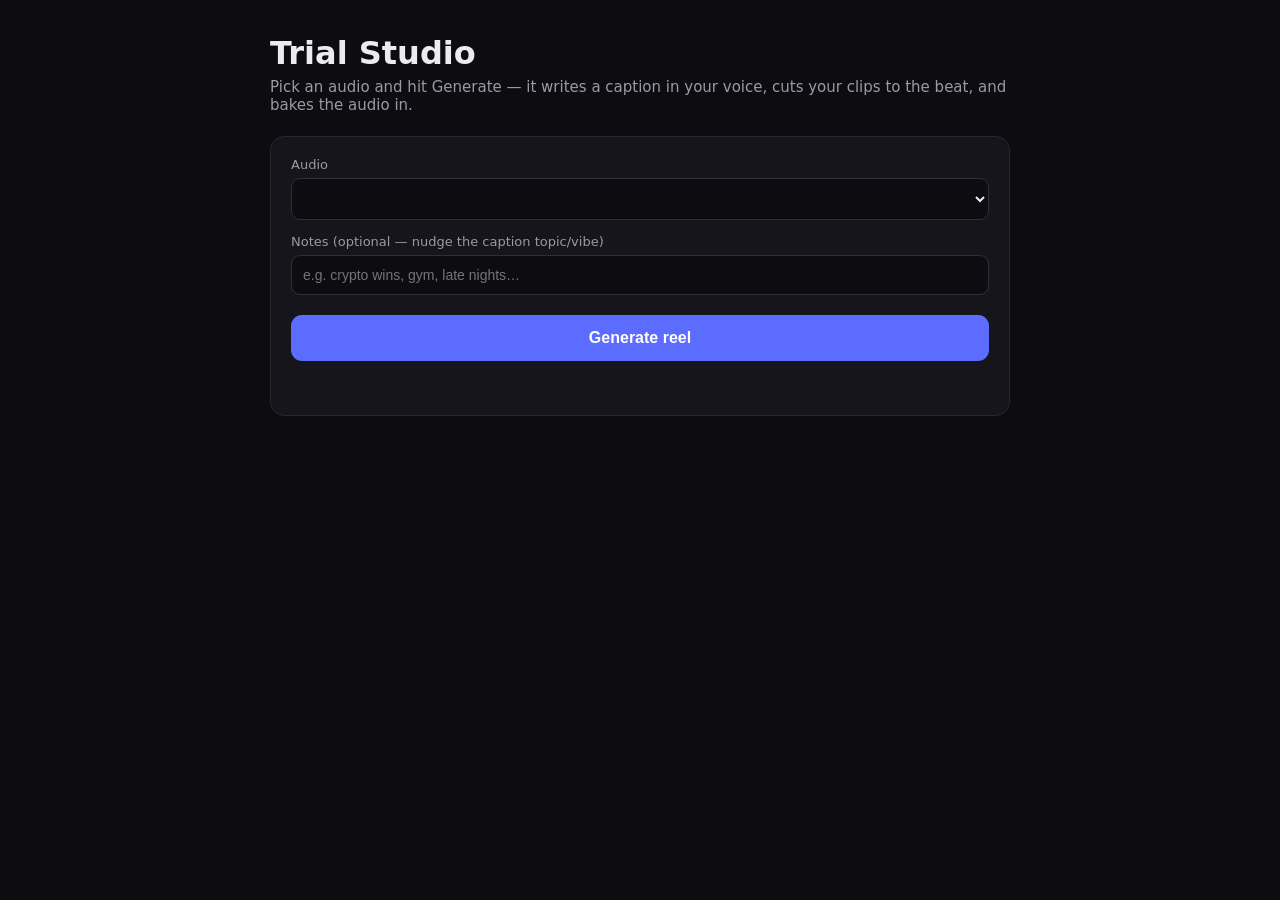
==== app/static/index.html @ 0abd93f9 "Phase 1+2: reel generator + local web app Caption Assistant (claude-opus-4-8, adaptive thinking, voi" ====
<!doctype html>
<html lang="en">
<head>
<meta charset="utf-8" />
<meta name="viewport" content="width=device-width, initial-scale=1" />
<title>Trial Studio</title>
<style>
  :root { color-scheme: dark; }
  * { box-sizing: border-box; }
  body { margin:0; font-family: system-ui, -apple-system, sans-serif; background:#0d0d11; color:#ececf0; display:flex; justify-content:center; }
  .wrap { width:100%; max-width:780px; padding:34px 20px 60px; }
  h1 { font-weight:600; margin:0 0 6px; }
  .sub { color:#9a9aa6; margin:0 0 22px; font-size:15px; }
  .card { background:#15151b; border:1px solid #262630; border-radius:14px; padding:20px; margin-bottom:20px; }
  label { display:block; font-size:13px; color:#9a9aa6; margin:14px 0 6px; }
  label:first-child { margin-top:0; }
  select, input { width:100%; background:#0d0d11; color:#ececf0; border:1px solid #2f2f3a; border-radius:9px; padding:11px; font-size:14px; }
  button { margin-top:20px; width:100%; padding:14px; font-size:16px; font-weight:600; border:0; border-radius:11px; background:#5b6cff; color:#fff; cursor:pointer; }
  button:disabled { opacity:.55; cursor:default; }
  .status { margin-top:14px; color:#9aa3c8; font-size:14px; min-height:20px; }
  .reelbox { display:flex; gap:20px; flex-wrap:wrap; }
  video { width:300px; max-width:100%; border-radius:12px; background:#000; }
  .meta { flex:1; min-width:220px; }
  .cap { white-space:pre-wrap; background:#0d0d11; border:1px solid #262630; border-radius:9px; padding:13px; margin-top:6px; font-size:14px; line-height:1.5; }
  a.dl { display:inline-block; margin-top:12px; color:#9ab0ff; text-decoration:none; }
</style>
</head>
<body>
<div class="wrap">
  <h1>Trial Studio</h1>
  <p class="sub">Pick an audio and hit Generate — it writes a caption in your voice, cuts your clips to the beat, and bakes the audio in.</p>
  <div class="card">
    <label>Audio</label>
    <select id="audio"></select>
    <label>Notes (optional — nudge the caption topic/vibe)</label>
    <input id="notes" placeholder="e.g. crypto wins, gym, late nights…" />
    <button id="gen">Generate reel</button>
    <div class="status" id="status"></div>
  </div>
  <div id="result"></div>
</div>
<script>
async function loadAudios() {
  const a = await (await fetch('/api/audios')).json();
  document.getElementById('audio').innerHTML = a.map(
    x => `<option value="${x.id}">${x.description} — ${Math.round(x.bpm)} BPM · ${x.duration.toFixed(1)}s</option>`
  ).join('');
}
document.getElementById('gen').onclick = async () => {
  const btn = document.getElementById('gen'), st = document.getElementById('status');
  btn.disabled = true;
  st.textContent = 'Generating… writing caption, cutting to the beat, rendering (~30–60s)';
  try {
    const body = { audio_id: document.getElementById('audio').value, notes: document.getElementById('notes').value || null };
    const r = await fetch('/api/generate', { method:'POST', headers:{'content-type':'application/json'}, body: JSON.stringify(body) });
    if (!r.ok) throw new Error((await r.text()).slice(0, 300));
    const d = await r.json();
    st.textContent = `Done — ${d.shots} shots · ${d.duration}s`;
    const div = document.createElement('div');
    div.className = 'card';
    div.innerHTML = `<div class="reelbox">
      <video controls autoplay loop src="${d.reel_url}"></video>
      <div class="meta"><div style="color:#9a9aa6;font-size:13px">caption</div>
        <div class="cap"></div>
        <a class="dl" href="${d.reel_url}" download>⬇ download mp4</a></div>
    </div>`;
    div.querySelector('.cap').textContent = d.caption;
    document.getElementById('result').prepend(div);
  } catch (e) {
    st.textContent = 'Error: ' + e.message;
  } finally {
    btn.disabled = false;
  }
};
loadAudios();
</script>
</body>
</html>
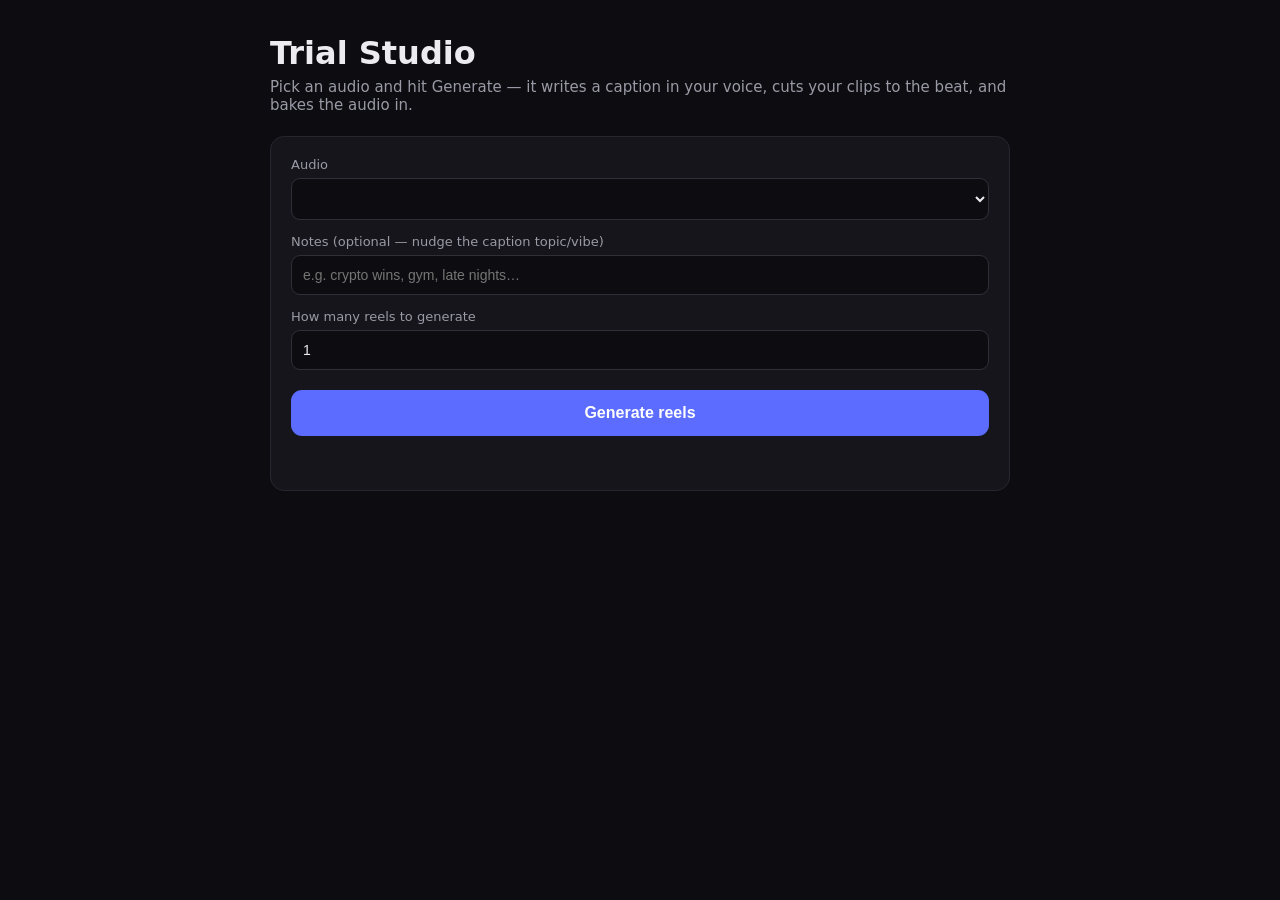
==== commit d611b633: "reels: TikTok caption font, 6 new audios + category steering, batch generation Font (priority): capt" ====
--- a/app/static/index.html
+++ b/app/static/index.html
@@ -34,7 +34,9 @@
     <select id="audio"></select>
     <label>Notes (optional — nudge the caption topic/vibe)</label>
     <input id="notes" placeholder="e.g. crypto wins, gym, late nights…" />
-    <button id="gen">Generate reel</button>
+    <label>How many reels to generate</label>
+    <input id="count" type="number" min="1" max="12" value="1" />
+    <button id="gen">Generate reels</button>
     <div class="status" id="status"></div>
   </div>
   <div id="result"></div>
@@ -46,31 +48,39 @@
     x => `<option value="${x.id}">${x.description} — ${Math.round(x.bpm)} BPM · ${x.duration.toFixed(1)}s</option>`
   ).join('');
 }
+function renderReel(d) {
+  const div = document.createElement('div');
+  div.className = 'card';
+  div.innerHTML = `<div class="reelbox">
+    <video controls loop playsinline src="${d.reel_url}"></video>
+    <div class="meta"><div style="color:#9a9aa6;font-size:13px">caption</div>
+      <div class="cap"></div>
+      <a class="dl" href="${d.reel_url}" download>⬇ download mp4</a></div>
+  </div>`;
+  div.querySelector('.cap').textContent = d.caption;
+  document.getElementById('result').prepend(div);
+}
 document.getElementById('gen').onclick = async () => {
   const btn = document.getElementById('gen'), st = document.getElementById('status');
+  const n = Math.max(1, Math.min(12, parseInt(document.getElementById('count').value, 10) || 1));
+  const audio_id = document.getElementById('audio').value;
+  const notes = document.getElementById('notes').value || null;
   btn.disabled = true;
-  st.textContent = 'Generating… writing caption, cutting to the beat, rendering (~30–60s)';
-  try {
-    const body = { audio_id: document.getElementById('audio').value, notes: document.getElementById('notes').value || null };
-    const r = await fetch('/api/generate', { method:'POST', headers:{'content-type':'application/json'}, body: JSON.stringify(body) });
-    if (!r.ok) throw new Error((await r.text()).slice(0, 300));
-    const d = await r.json();
-    st.textContent = `Done — ${d.shots} shots · ${d.duration}s`;
-    const div = document.createElement('div');
-    div.className = 'card';
-    div.innerHTML = `<div class="reelbox">
-      <video controls autoplay loop src="${d.reel_url}"></video>
-      <div class="meta"><div style="color:#9a9aa6;font-size:13px">caption</div>
-        <div class="cap"></div>
-        <a class="dl" href="${d.reel_url}" download>⬇ download mp4</a></div>
-    </div>`;
-    div.querySelector('.cap').textContent = d.caption;
-    document.getElementById('result').prepend(div);
-  } catch (e) {
-    st.textContent = 'Error: ' + e.message;
-  } finally {
-    btn.disabled = false;
+  let done = 0, failed = 0;
+  for (let i = 1; i <= n; i++) {
+    st.textContent = `Generating ${i}/${n}… writing caption, cutting to the beat, rendering (~30–60s each)`;
+    try {
+      const r = await fetch('/api/generate', { method:'POST', headers:{'content-type':'application/json'}, body: JSON.stringify({ audio_id, notes }) });
+      if (!r.ok) throw new Error((await r.text()).slice(0, 200));
+      renderReel(await r.json());
+      done++;
+    } catch (e) {
+      failed++;
+      st.textContent = `Reel ${i}/${n} failed: ${e.message}`;
+    }
   }
+  st.textContent = `Done — ${done} generated${failed ? `, ${failed} failed (server may have been reaped — re-run)` : ''}.`;
+  btn.disabled = false;
 };
 loadAudios();
 </script>
